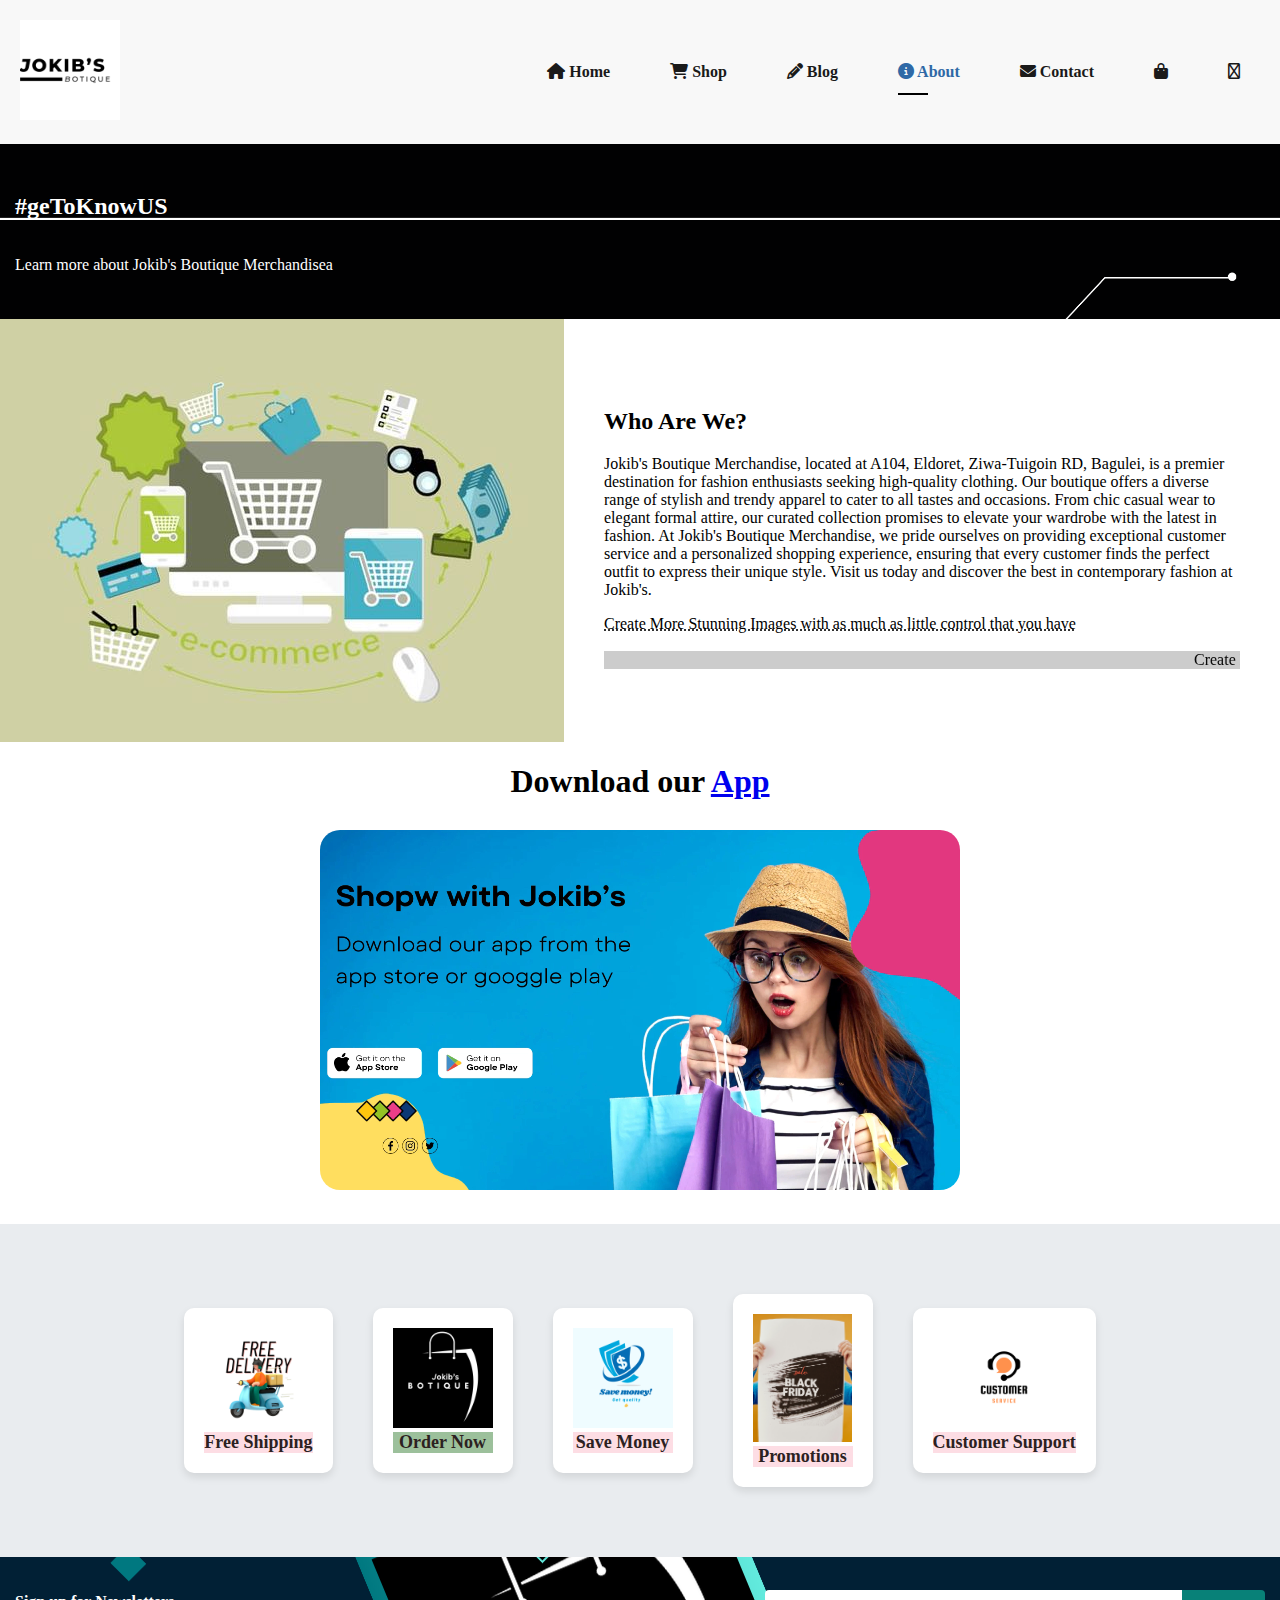
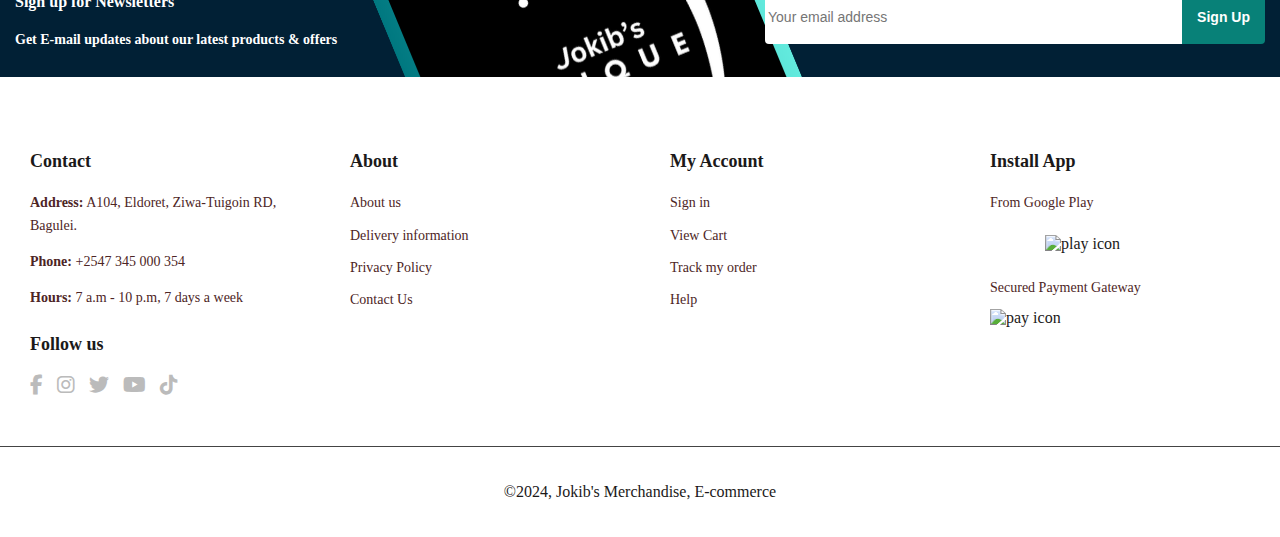
==== about.html @ ff34a588 "first commit" ====
<!DOCTYPE html>
<html lang="en">
<head>
    <meta charset="UTF-8">
    <meta name="viewport" content="width=device-width, initial-scale=1.0">
    <title>Shop With Jokib's</title>
    <link rel="stylesheet" href="https://cdnjs.cloudflare.com/ajax/libs/font-awesome/6.5.2/css/all.min.css">
    <link rel="stylesheet" href="styles.css">
</head>
<body>
    <section id="header">
        <a href="#"><img src="images/J-Botique.png" alt="logo" id="logo"></a>
        <div>
            <ul id="navbar">
                <li><a href="index.html"><i class="fa fa-home"></i> Home</a></li>
                <li><a href="shop.html"><i class="fa fa-shopping-cart"></i> Shop</a></li>
                <li><a  href="blog.html"><i class="fa fa-pencil"></i> Blog</a></li>
                <li><a class="active" href="about.html"><i class="fa fa-info-circle"></i> About</a></li>
                <li><a href="contact.html"><i class="fa fa-envelope"></i> Contact</a></li>
                <li id="lg-bag"><a href="cart.html"><i class="fa fa-shopping-bag"></i></a></li>
                <li><a href="#" id="close"><i class="far fa-times"></i></a></li>
            </ul>
        </div>
        <div id="mobile">
            <i id="bar" class="fas fa-outdent"></i>
        </div>
    </section>
    
    <section id="page-header" class="about-header">
        <h2>#geToKnowUS</h2>
        <p>Learn more about Jokib's Boutique Merchandisea</p>
    </section>
    <section id="about-head">
        <img src="images/e-comerce.jpg" alt="">
        <div>
            <h2>Who Are We?</h2>
            <p>Jokib's Boutique Merchandise, located at A104, Eldoret, Ziwa-Tuigoin RD, Bagulei, is a premier destination for fashion enthusiasts seeking high-quality clothing. Our boutique offers a diverse range of stylish and trendy apparel to cater to all tastes and occasions. From chic casual wear to elegant formal attire, our curated collection promises to elevate your wardrobe with the latest in fashion. At Jokib's Boutique Merchandise, we pride ourselves on providing exceptional customer service and a personalized shopping experience, ensuring that every customer finds the perfect outfit to express their unique style. Visit us today and discover the best in contemporary fashion at Jokib's.</p>
            <abbr title="">Create More Stunning Images with as much as little control that you have</abbr>

            <br><br>

            <marquee bgcolor="#ccc" loop="-1" scrollamount="5" width="100%">Create More Stunning Images with as much as little control that you hav</marquee>
        </div>
    </section>
    <section id="about-app">
        <h1>Download our <a href="#">App</a> </h1>
        <div class="video">
            <video autoplay muted loop src="gallery/app.mp4"></video>
        </div>
    </section>
    <section id="feature">
        <div class="fe-box">
            <img src="images/freeDeliv.png" alt="Free Shipping">
            <h6>Free Shipping</h6>
        </div>
        <div class="fe-box">
            <img src="images/Jk.png" alt="Order Now">
            <h6>Order Now</h6>
        </div>
        <div class="fe-box">
            <img src="images/saveMoney.png" alt="Save Money">
            <h6>Save Money</h6>
        </div>
        <div class="fe-box">
            <img src="images/2.jpg" alt="Promotions">
            <h6>Promotions</h6>
        </div>
        <div class="fe-box">
            <img src="images/support.png" alt="Customer Support">
            <h6>Customer Support</h6>
        </div>
    </section>
    <section id="newsletter">
        <div class="newstext">
            <h4>Sign up for Newsletters</h4>
            <p>Get E-mail updates about our latest products & offers</p>
        </div>
        <div class="form">
            <input type="text" placeholder="Your email address">
            <button class="normal">Sign Up</button>
        </div>
    </section>
    <footer>
        <div class="col">
            <h4>Contact</h4>
            <p><strong>Address:</strong> A104, Eldoret, Ziwa-Tuigoin RD, Bagulei.</p>
            <p><strong>Phone:</strong> +2547 345 000 354</p>
            <p><strong>Hours:</strong> 7 a.m - 10 p.m, 7 days a week</p>
            <div class="follow">
                <h4>Follow us</h4>
                <div class="i">
                    <i class="fab fa-facebook-f"></i>
                    <i class="fab fa-instagram"></i>
                    <i class="fab fa-twitter"></i>
                    <i class="fab fa-youtube"></i>
                    <i class="fab fa-tiktok"></i>
                </div>
            </div>
        </div>
        <div class="col">
            <h4>About</h4>
            <a href="#">About us</a>
            <a href="#">Delivery information</a>
            <a href="#">Privacy Policy</a>
            <a href="#">Contact Us</a>
        </div>
        <div class="col">
            <h4>My Account</h4>
            <a href="#">Sign in</a>
            <a href="#">View Cart</a>
            <a href="#">Track my order</a>
            <a href="#">Help</a>
        </div>
        <div class="col install">
            <h4>Install App</h4>
            <p>From Google Play</p>
            <div class="row">
                <img src="" alt="play icon">
            </div>
            <p>Secured Payment Gateway</p>
            <img src="" alt="pay icon">
        </div>
        <div class="copyright">
            <p>©2024, Jokib's Merchandise, E-commerce</p>
        </div>
    </footer>
    <script src="script.js"></script>
</body>
</html>
---- styles.css ----
/* General reset and styling */
body, html {
   margin: auto;
   padding: 0;
   box-sizing: border-box;
}

/* Styling the logo */
header a img {
   max-width: 150px; /* Adjust the size as needed */
   height: auto;
   display: block;
   margin: 10px 20px; /* Add some margin around the logo */
}

/* Header styling */
header {
   display: flex;
   align-items: center;
   justify-content: space-between;
   padding: 10px 20px;
   background-color: #fff; /* Light gray background for the header */
}

header a {
   text-decoration: none;
}

#navbar {
   list-style: none;
   display: flex;
   gap: 15px;
   align-items: center;
   justify-content: center;
}

#navbar li a {
   text-decoration: none;
   color: #1a1a1a;
   font-weight: bold;
   transition: 0.3s ease;
}

#navbar li a:hover,
#navbar li a.active {
   color:#2f69a6; /* Change color on hover */
}
#navbar li a.active::after,
#navbar li a:hover::after {
   content:"";
   width: 30px;
   height: 2px;
   background: black;
   position: absolute;
   bottom:-4px ;
   left: 20px;
 }
 #mobile {
   display: none;
   align-items: center;
 }

 #close {
   display: none;
 }
/* Hero section styling with fixed background image */
#hero {
   align-items: flex-start;
   padding: 50px 40px ;
   background-image: url('images/fashion_jk.jpg'); /* Replace with your image path */
   background-size: cover;
   background-attachment: fixed;
   background-position: top 25% right 0;
   color: white;
   text-shadow: 1px 1px 2px black;
}

#hero h4 {
   color: #ffffff; /* White color */
   padding-bottom: 15px;
}
#hero h6 {
   font-weight: 700;
   font-size: 12px;
}

#hero h2, #hero h1 {
   color: #088178; /* White color */
}

#hero p {
   color: #ffffff; /* White color */
}

.button {
   padding: 10px 20px;
   background-color: #007bff;
   color: white;
   border: none;
   border-radius: 5px;
   cursor: pointer;
   transition: background-color 0.3s ease;
}

.button:hover {
   background-color: #0056b3;
}

/* Feature section styling */
#feature {
   display: flex;
   justify-content: center;
   align-items: center;
   padding: 50px 20px;
   background-color: #e9ecef; /* Light background color */
   text-align: center;
}
/*added lately*/
#banner {
   display:flex;
   flex-direction: column;
   justify-content: center;
   align-items:flex-start;
   background: url("images/tee-collection.jpg");
   min-width: 580px;
   height: 50vh;
   background-size: cover;
   background-position: center;
}
.fe-box {
   margin: 20px;
   padding: 20px;
   background-color: #fff; /* White background for the box */
   border-radius: 10px;
   box-shadow: 0 4px 8px rgba(0, 0, 0, 0.1); /* Subtle shadow for depth */
   transition: transform 0.3s ease, box-shadow 0.3s ease;
}

.fe-box img {
   max-width: 100px; /* Adjust size as needed */
   height: 100;
   margin-bottom: 50x;
}

.fe-box h6 {
   color: rgb(44, 33, 33); /* Text color */
   font-size: 18px; /* Font size */
   margin: 0;
   background-color: #fddde4;
}

.fe-box:hover {
   transform: translateY(-10px); /* Lift effect on hover */
   box-shadow: 0 8px 16px rgba(0, 0, 0, 0.2); /* Stronger shadow on hover */
}

#feature .fe-box:nth-child(2) h6{
background-color:#9cc09b;
}
/* Product section styling */
#product {
   padding: 50px 20px 0px;
   text-align: center;
   background-color: #ffffff;
   flex-wrap: wrap;
}

#product h2 {
   font-size: 36px;
   color: #333;
   margin-bottom: 30px;
}

#product p {
   font-size: 18px;
   color: #777;
   margin-bottom: 20px;
}

.pro-container {
   display: flex;
   justify-content: space-between;
   flex-wrap: wrap;
}
.pro {
   flex: 1;
   background-color: #e2e2e2;
   box-shadow: 0px 0px 10px rgba(154, 67, 67, 0.1); /* Adjust the values as needed */
   transition: 0.3s ease-in-out;
   overflow: hidden;
   max-width: 200px;
   text-align: center;
   margin: 10px;
}

.pro img {
   width: 100%;
   height: 200px;
   border-bottom: 0 solid #ddd;
   object-fit: cover;
}

.des {
   padding: 10px; /* Reduced padding */
   text-align: left;
   background-color: #f9f9f9;
   border-top: 1px solid #ddd;
}

.des span {
   font-size: 12px; /* Smaller font size */
   color: #555;
   display: block;
}

.des h5 {
   font-size: 14px; /* Smaller font size */
   color: #333;
   margin: 5px 0; /* Reduced margin */
}

.star {
   color: #dfcb44;
}

.star i {
   margin-right: 2px; /* Reduced margin between stars */
   text-decoration: none;
}

.des h4 {
   font-size: 18px; /* Slightly smaller font size */
   color: #101112;
   margin: 5px 0; /* Reduced margin-top and margin-bottom */
}

.pro a {
   display: block;
   text-align: right;
   padding: 2px 0; /* Reduced padding */
   color: rgb(28, 21, 21);
   text-decoration: none;
   transition: background-color 0.3s ease;
   position: relative;
   margin-top: -5px; /* Negative margin to reduce space between price and icon */
}

.pro a i {
   margin-right: 5px;
   font-size: 20px; /* Adjusted icon size */
   transition: transform 0.3s ease;
}

.pro a:hover {
   background-color: #2c639e;
   color: #fff;
}

.pro a:hover i {
   transform: scale(1.1);
}

.pro:hover {
   transform: translateY(-4px);
   box-shadow: 0px 4px 10px rgba(0, 0, 0, 0.2);
}

/*to revview */
#banner {
   display:flex;
   flex-direction: column;
   justify-content: center;
   align-items: center;
   background: url("imgs/double-B&W-tee.jpg");
   min-width: 580px;
   height: auto;
   background-size: cover;
   background-position: center;
}

#banner h4{
   color: #088178;
   font-size: 16px;
}
#banner h2 {
   color: #1864b1;
   font-size: 16px;
}
/* review*/
button.normal {
   color: #5e945c;
   font-size: 14px;
   font-weight: 600;
   cursor: pointer;
   padding: 10px 15px;
   border-radius: 4px;
   border: none;
   outline: none;
   transition: 0.2s;
   background-color: #101112;
} 
#sm-banner .banner-box {
   display:flex;
   flex-direction: column;
   justify-content: center;
   align-items: center;
   background: url("imgs/whitelady_tee.png");
   min-width: 580px;
   height: auto;
   background-size: cover;
   background-position: center;
}
/* review*/
#banner, #sm-banner {
   display: flex;
   flex-wrap: wrap;
   text-align: center;
  justify-content: space-between;
}
#banner .normal, #sm-banner button {
   padding: 10px 20px;
   background-color: #333;
   color: #fff;
   border: none;
   cursor: pointer;
   display: inline-block;
   margin: 10px auto;
   text-align: center;
}
#banner .normal:hover, #sm-banner button:hover {
   background-color: #8ed685;
}

#banner, #sm-banner {
   text-align: center;
   padding: 20px;
   background-color: #f4f4f4;
}

#banner .normal, #sm-banner button {
   padding: 10px 20px;
   background-color: #333;
   color: #fff;
   border: none;
   cursor: pointer;
   display: inline-block;
   margin: 10px auto;
   text-align: center;
}
#banner .normal:hover, #sm-banner button:hover {
   background-color: #6bc07b;
}
 #sm-banner .banner-box:hover button {
 background-color: #088178;
 border: 1px solid #088178;
 }

 #sm-banner .banner-box2 {
   display:flex;
   flex-direction: column;
   justify-content: center;
   align-items: flex-start;
   padding: 30px;
   background: url("imgs/green_court.png");
   min-width: 580px;
   height: 40vh;
   background-size: cover;
   background-position: center;
 }

#newsletter {
   display: flex;
   justify-content: space-between;
   align-items: center;
   flex-wrap: wrap;
   background-image: url("imgs/Jokib\'s_banner2.png");
   background-repeat: no-repeat;
   background-position: 20% 30%;
   margin:  0px;
   padding: 15px;

}
#newsletter h4{
   font-size: 22;
   font-weight: 700;
   color: #fff;
}
#newsletter p{
   font-size: 14px;
   font-weight: 600;
   color:#fff;
}
#newsletter .form {
   display: flex;
   width: 40%;
}
#newsletter input {
   height:3.125rem;
   padding: o 1.25;
   font-size: 14px;
   width: 100%;
   border: 1px solid transparent;
   border-radius:4px ;
   outline: none;
   border-top-right-radius: 0;
   border-bottom-right-radius: 0;
}
#newsletter button{
   background-color:#088178 ;
   white-space: nowrap;
   color: #fff;
   border-top-left-radius: 0;
   border-bottom-left-radius: 0;
}


 /* styles.css added 10/06/2024 for review logo and footer stylying */ f
 body {
   font-family: Arial, sans-serif;
   margin: 0;
   padding: 0;
   box-sizing: border-box;
}

footer {
   background-color: #fff;
   color: #1b1919;
   padding: 20px 0;
   display: flex;
   flex-wrap: wrap;
   justify-content: space-between;
   align-items: flex-start;
   text-align: left;
}

footer .col {
   flex: 1 1 200px;
   margin: 10px;
}

footer .col h4 {
   font-size: 18px;
   margin-bottom: 20px;
}

footer .col p, footer .col a {
   font-size: 14px;
   line-height: 1.6;
   color: #4d2525;
   text-decoration: none;
   margin-bottom: 10px;
   display: block;
}

footer .col a:hover {
   color: #088178;
}

footer .follow .i {
   margin-top: 20px;
}

footer .follow .i i {
   font-size: 20px;
   margin-right: 10px;
   color: #bbb;
}

footer .follow .i i:hover {
   color: #fff;
}

footer .install .row img, footer .install div img {
   width: 150px;
   margin: 10px 0;
}

footer .install div {
   display: flex;
   flex-direction: column;
   align-items: center;
}

footer .install div p {
   margin-bottom: 10px;
}

footer .copyright {
   width: 100%;
   text-align: center;
   margin-top: 20px;
   border-top: 1px solid #444;
   padding-top: 20px;
}

footer .logo {
   max-width: 100pc;
   margin-bottom: 20px;
}

@media (max-width: 768px) {
   footer {
       flex-direction: column;
       text-align: center;
   }
   
   footer .col {
       margin: 0 auto 20px auto;
   }

   footer .install div {
       align-items: center;
   }
}

/*shop page*/
#page-header{
   background-image: url('imgs/Jokib\'s_banner2.png');
   width: 100%;
   height: 15vh;
   background-size: cover;
   display: flex;
   justify-content: center;
   text-align: left;
   flex-direction: column;
   padding: 20px 15px;
}
#page-header h2, 
#page-header p {
 color: white;
}
#pagination {
   text-align: center;
   padding-top: 20px;
}
#pagination a {
   text-decoration:none ;
   background-color: #088178;
   padding: 10px 15px;
   border-radius: 4px;
   color: white;
   font-weight: 600;
}

#pagination a i {
   font-size: 16px;
   font-weight: 600;

}
/*Single product*/
#pro-details{
   display: flex;
   margin-top: 20px;
}

#pro-details .single-pro-image{
   width: 40%;
   margin-right: 50px;
}
.small-img-group {
 display: flex;
 justify-content: space-between;
}
.small-img-color{
   flex-basis: 24%;
   cursor: pointer;
   padding-top: 30px;
}

#pro-details .single-pro-details{
   width: 50%;
}
#pro-details .single-pro-details h4{
   padding: 40px 0 20px 0 ;
}

#pro-details .single-pro-details h2{
   font-size: 26px;
}

#pro-details .single-pro-details select{
   display: block;
   padding: 5px 10px;
   margin-bottom: 10px;
   padding-left: 10px;
   font-size: 16px;
   margin-right: 10px;
}

#pro-details .single-pro-details input{
   width: 40px;
   height: 30px;
   font-size: 16px;
   padding-left: 10px;
   margin-right: 10px;
}

#pro-details .single-pro-details input:focus{
   outline: none;
}

#pro-details .single-pro-details button{
   background-color: #088178;
   color:#fff;
}
#pro-details .single-pro-details span{
   line-height: 25px;
}

/*Blog Page*/
#page-header.blog-header{
   background-image: url("images/blog-banner.png");
 
}

#blog {
   padding: 150px 150px 0 150px;
}
#blog .blog-box{
   display: flex;
   align-items: center;
   width: 100%;
   position: relative;
   padding-bottom: 90px;
}

#blog .blog-img {
  width: 50%;
  margin-right: 40px;
}

#blog img {
   width: 100%;
   height: 300px;
   object-fit: cover;
}

#blog .blog-details {
   width: 50%;
 }

 #blog .blog-details a{
   text-decoration: none;
   font-size: 16px;
   color: black;
   font-weight: 700;
   position: relative;
   transition: 0.3s;
 }

 #blog .blog-details a::after {
   content:"";
   width: 50px;
   height: 1px;
   background-color: #000;
   position:absolute;
   top: 4px;
   right: -60px; 
 }
 #blog .blog-details a:hover {
   color: #088178;

 }

 #blog .blog-details a:hover:after {
   background-color: #088178;
 }
  
 #blog .blog-box h1 {
   position: absolute;
   top: -30px;
   left: 0;
   font-size: 70px;
   font-weight:700 ;
   color: #c9cbce;

 }

/*About Page*/

#page-header.about-header{
   background-image: url("images/about-banner.png");
 
}
#about-head img{
   width: 50%;
   height: auto;
}

#about-head {
   display: flex;
   align-items: center;
}
#about-head div {
   padding: 40px;
}

#about-app {
   text-align: center;
}
#about-app .video {
   width: 50%;
   height: 100%;
   margin: 30px auto 30px auto;
}

#about-app .video video{
    width: 100%;
    height: 100%;
    border-radius: 20px;
}
/*Contact*/
#contact-details {
   display: flex;
   align-items: center;
   justify-content: space-between;
}

#contact-details .details{
   width: 40%;
   padding-left: 25px;
}
#contact-details .details span,
#form-details form span{
   font-size: 12px;
   padding: 10px; 
}
#contact-details .details h2,
#form-details form h2 {
   line-height: 35px;
   font-size: 26px;
   padding: 10px;
}
#contact-details .details h3{
   font-size: 16px;
   padding-bottom: 10px;
}
#contact-details .details li {
   list-style: none;
   display: flex;
   padding:10px 0 ;
}
#contact-details .details li i{
   font-size: 14px;
   padding-right: 22px;
}
#contact-details .details li  p{
   margin: 0;
   font-size: 14px;
}

#contact-details .map{
   width: 50%;
   height: 400px;
   padding-top: 20px;
}
#contact-details .map iframe {
   width: 100%;
   height: 100%;
}

#form-details {
display: flex;
justify-content: space-between;
margin: 30px;
padding: 80px;
border: 1px solid #e2e2e2;
}
#form-details form {
   width: 50%;
   display: flex;
   flex-direction: column;
   align-items: flex-start;
}
#form-details form input,
#form-details form textarea {
   width: 100%;
   padding:12px 12px ;
   outline: none;
   margin-bottom: 20px;
   border: 1px solid #5e945c;
}
#form-details form button{
   background-color: #088178;
   color: #fff;
}

#form-details .people div{
   padding-bottom: 30px;
   display: flex;
   flex-direction: column;
   align-items: flex-start;
}
#form-details .people div img{
   width: 65px;
   height: 65px;
   object-fit: cover;
   margin-right: 15px;
}
#form-details.people div p{
   margin: 0;
   font-size: 13px;
   line-height:25px ;
 }
 #form-details .people div p span {
   display: block;
   font-size: 16px;
   font-weight: 600;
   color: #000;

 }

/*cart page*/
#cart table {
   width: 100%;
   border-collapse: collapse;
   table-layout: fixed;
   white-space: nowrap;
}

#cart table img {
   width: 70px;
}

#cart table td:nth-child(1) {
   width:100px ;
   text-align: center;
}

#cart table td:nth-child(2) {
   width:150px ;
   text-align: center;
}
#cart table td:nth-child(3) {
   width:250px ;
   text-align: center;
}

#cart table td:nth-child(4),
#cart table td:nth-child(5) 
#cart table td:nth-child(6){
   width:150px ;
   text-align: center;
}
#cart table td:nth-child(5) input{
   width: 70px;
   padding: 10px 5px 10px 15px;
}
#cart table head{
   border: 1px solid #e2e2e2;
   border-left: none;
   border-right: none;
}

#cart table thead td{
   font-weight: 700;
   text-transform: uppercase;
   font-size: 13px;
   padding:18px 0;
}

#cart table tbody tr td {
   padding-top: 15px;
}

#cart table tbody td {
   font-size:13px ;
} 
#cart-add {
   display: flex;
   flex-wrap: wrap;
   justify-content: space-between;
}
#coupon { 
   width: 60%;
   margin-bottom:30px;
   
}
#coupon h3, 
#subtotal h3 {
   padding-bottom: 15px;
}

#coupon input{
   padding: 10px 10px;
   outline:none;
   width: 20%;
   margin-right: 10px;
   border: 1px solid #e2e9e1;
}

#coupon button,
#subtotal button {
   background-color:#088178 ;
   color: #fff;
}
#subtotal {
   width: 30%;
   margin-bottom: 40px;
   border: 1px solid #71b368;
   padding:20px;
}

#subtotal table {
   border-collapse: collapse;
   width: 100%;
   margin-bottom: 20px;
}

#subtotal table td {
   width: 50%;
   border: 1px solid #779a72;
   padding: 10px;
   font-size: 13px;
}

/**/
#header {
   display: flex;
   align-items: center;
   justify-content: space-between; /* Adjust to space out the logo and navbar */
   padding: 20px;
   background-color: #f8f8f8; /* Example background color */
}

#header a {
   display: block;
}

#logo {
   max-width: 100%;
   height: auto;
   width: 100px; /* Adjust the width as needed */
}

/* Adjust logo size for different screen sizes */
@media (max-width: 477px) {
   #logo {
       width: 100px;
   }
}

@media (max-width: 480px) {
   #logo {
       width: 100px;
   }
}

#navbar {
   list-style: none;
   display: flex;
   gap: 20px;
}

#navbar li {
   display: inline;
}

#navbar a {
   text-decoration: none;
   color: #333;
   padding: 10px 20px;
}

#mobile {
   display: none;
}
@media (min-width: 477px) {
   #navbar {
       display: none;
   }
}
/*media scree; about page*/

/* Footer styles */
footer .logo {
   width: 150px;
}

footer .col {
   flex: 1;
   padding: 20px;
}

footer .row img {
   width: 100px; /* Example size for app store and payment icons */
}

/* Additional responsive styles for footer */
@media (max-width: 768px) {
   footer .logo {
       width: 120px;
   }

   footer .row img {
       width: 80px;
   }
}

/* Navbar styles added 11/06/2024*/
#navbar {
   list-style-type: none;
   display: flex;
   gap: 20px;
}

#navbar li {
   position: relative;
}

#navbar a {
   text-decoration: none;
   color: #333;
}

#navbar a.active {
   color: #007bff;
}

/* Mobile styles */
#mobile {
   display: none;
}
/* Hide close button on larger screens */

/* Responsive styles */
@media (max-width: 768px) {
   #navbar {
       display: none;
       flex-direction: column;
       position: absolute;
       top: 50px;
       right: 0;
       background-color: #fff;
       box-shadow: 0 4px 8px rgba(0, 0, 0, 0.1);
       width: 200px;
       transition: 0.3s;
   }

   #navbar li {
       text-align: right;
       padding: 5px;
   }

   #navbar.show {
       display: flex;
   }

   #mobile {
       display: flex;
       align-items: center;
   #mobile.hide {
       display: none;
      }
   }
}

/*Additoonal styling, 13/06* to be merged/
/* Existing styles */

#product .pro-container {
   display: flex;
   flex-wrap: wrap; /* Allows the items to wrap to the next line */
   justify-content: space-around; /* Adjusts spacing between items */
}

#product .pro {
   flex: 1 1 calc(25% - 20px); /* Adjust the percentage to control the number of items per row */
   margin: 10px;
   box-sizing: border-box; /* Ensures padding and border are included in the element's total width and height */
}

@media (max-width: 1200px) {
   #product .pro {
       flex: 1 1 calc(33.33% - 20px); /* 3 items per row on medium screens */
   }
}

@media (max-width: 768px) {
   #product .pro {
       flex: 1 1 calc(50% - 20px); /* 2 items per row on smaller screens */
   }
}

@media (max-width: 480px) {
   #product .pro {
       flex: 1 1 100%; /* 1 item per row on very small screens */
   }
}

/* Additional styles for better presentation */

#product .pro img {
   width: 100%;
   height: 40vh;
   border-radius: 5%;
}

#product .des {
   text-align: left;
   padding: 10px;
}

#product .des .star {
   color: #ffcc00;
}

#product .des h5 {
   margin: 10px 0;
}

#product .des h4 {
   margin: 10px 0;
   color: #088178;
}

#product .des a {
   color: #64b34f;
   text-decoration: none;
}

/*Single product*/

/*media screen; about page*/
@media (max-width: 480px) {
   #about-head {
      display: flex;
      flex-direction: column;
   }
  
}
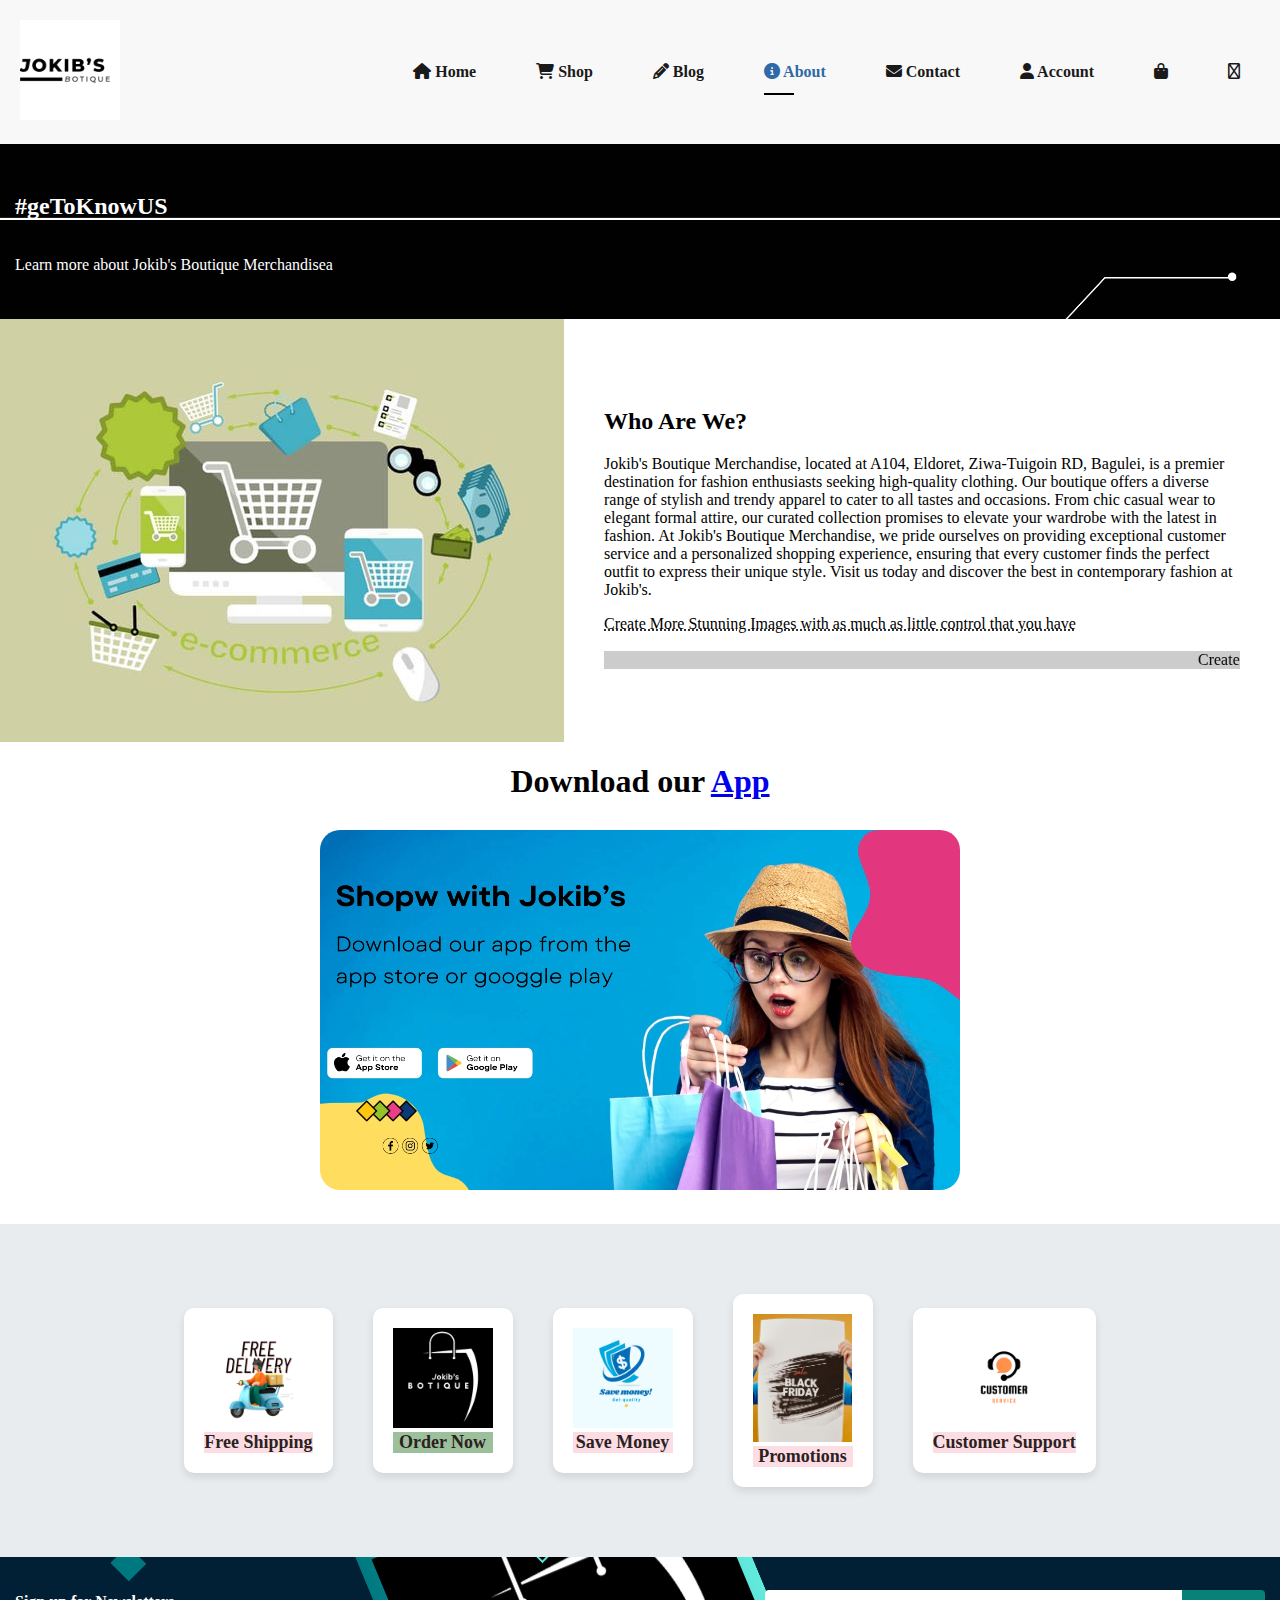
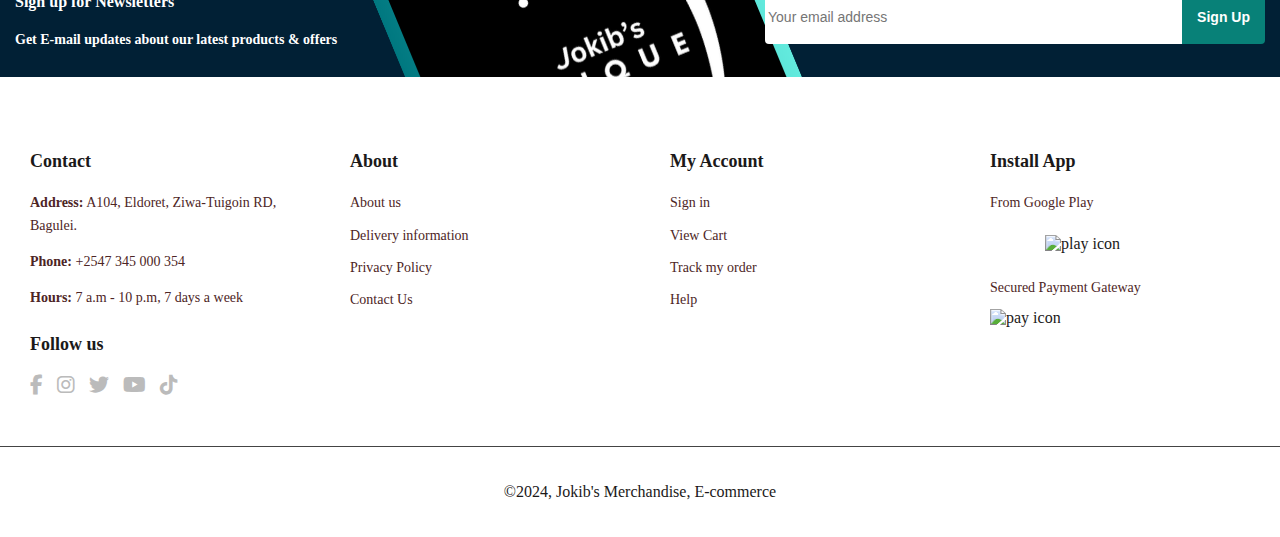
==== commit 17090b21: "Update about.html" ====
--- a/about.html
+++ b/about.html
@@ -17,6 +17,7 @@
                 <li><a  href="blog.html"><i class="fa fa-pencil"></i> Blog</a></li>
                 <li><a class="active" href="about.html"><i class="fa fa-info-circle"></i> About</a></li>
                 <li><a href="contact.html"><i class="fa fa-envelope"></i> Contact</a></li>
+                 <li><a href="account.html"><i class="fa fa-user"></i> Account</a></li>
                 <li id="lg-bag"><a href="cart.html"><i class="fa fa-shopping-bag"></i></a></li>
                 <li><a href="#" id="close"><i class="far fa-times"></i></a></li>
             </ul>
